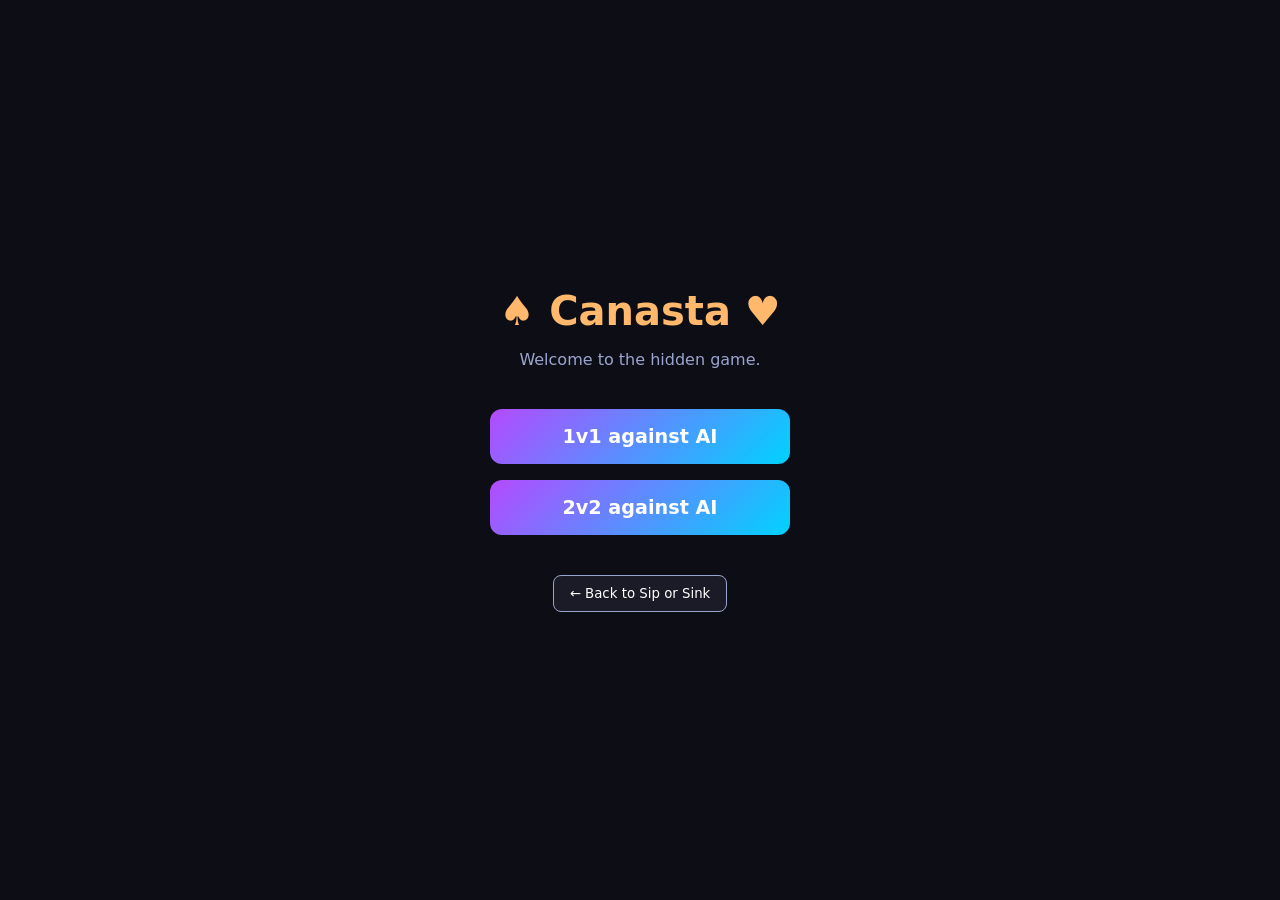
==== canasta.html @ 06e7436d "Add hidden Canasta game mode" ====
<!DOCTYPE html>
<html lang="en">
<head>
  <meta charset="UTF-8">
  <meta name="viewport" content="width=device-width, initial-scale=1.0, maximum-scale=1.0, user-scalable=no">
  <title>Canasta (Hidden Mode)</title>
  <style>
    :root {
      --bg: #0d0e15;
      --surface: #1a1b26;
      --card-bg: #24283b;
      --purple: #b44aff;
      --teal: #00d2ff;
      --red: #ff4a4a;
      --text: #ffffff;
      --text-dim: #9aa5ce;
      --gold: #ffb86c;
      --radius: 16px;
    }
    * { box-sizing: border-box; margin: 0; padding: 0; user-select: none; }
    body {
      background-color: var(--bg);
      color: var(--text);
      font-family: 'Inter', system-ui, sans-serif;
      overflow-x: hidden;
      display: flex;
      flex-direction: column;
      height: 100vh;
      width: 100vw;
    }
    button { cursor: pointer; outline: none; border: none; font-family: inherit; }
    
    /* Setup Screen */
    #setup-screen {
      display: flex;
      flex-direction: column;
      align-items: center;
      justify-content: center;
      height: 100%;
      padding: 2rem;
      text-align: center;
    }
    #setup-screen h1 { font-size: 2.5rem; margin-bottom: 1rem; color: var(--gold); }
    .mode-btn {
      background: linear-gradient(135deg, var(--purple), var(--teal));
      color: #fff;
      padding: 1rem 2rem;
      border-radius: 12px;
      font-size: 1.2rem;
      font-weight: 700;
      margin: 0.5rem;
      width: 100%;
      max-width: 300px;
    }
    
    /* Game Screen */
    #game-screen {
      display: none;
      flex-direction: column;
      height: 100%;
      width: 100%;
    }
    
    .top-area, .bottom-area {
      flex: 1;
      padding: 10px;
      display: flex;
      flex-direction: column;
      border-bottom: 1px solid rgba(255,255,255,0.05);
    }
    .bottom-area { border-bottom: none; border-top: 1px solid rgba(255,255,255,0.05); }
    
    .center-area {
      flex: 0 0 160px;
      display: flex;
      justify-content: center;
      align-items: center;
      gap: 20px;
      background: rgba(0,0,0,0.2);
    }

    .pile {
      width: 80px;
      height: 110px;
      background: rgba(255,255,255,0.05);
      border: 2px dashed rgba(255,255,255,0.2);
      border-radius: 8px;
      display: flex;
      justify-content: center;
      align-items: center;
      font-size: 1.5rem;
      position: relative;
    }
    .pile .card { position: absolute; }

    /* Cards */
    .card {
      width: 70px;
      height: 100px;
      background: #fff;
      border-radius: 6px;
      color: #000;
      display: flex;
      flex-direction: column;
      justify-content: space-between;
      padding: 5px;
      font-weight: bold;
      font-size: 1.2rem;
      box-shadow: 0 2px 5px rgba(0,0,0,0.4);
      cursor: pointer;
      border: 2px solid transparent;
      transition: transform 0.2s, border-color 0.2s;
    }
    .card.red { color: #d32f2f; }
    .card.black { color: #111; }
    .card.selected { border-color: var(--teal); transform: translateY(-10px); }

    .card-top { align-self: flex-start; line-height: 1; }
    .card-center { align-self: center; font-size: 1.8rem; }
    .card-bottom { align-self: flex-end; line-height: 1; transform: rotate(180deg); }

    .card-back {
      background: linear-gradient(135deg, var(--purple), var(--teal));
      color: transparent;
      border: 2px solid #fff;
    }

    /* Hands */
    .hand {
      display: flex;
      gap: -40px; /* Overlap */
      overflow-x: auto;
      padding: 10px;
      min-height: 120px;
    }
    .hand .card {
      flex-shrink: 0;
      margin-right: -40px;
    }

    /* Melds */
    .melds {
      display: flex;
      gap: 15px;
      overflow-x: auto;
      min-height: 80px;
      padding: 5px;
    }
    .meld-group {
      display: flex;
      gap: -50px;
    }
    .meld-group .card {
      margin-right: -50px;
      transform: scale(0.8);
      transform-origin: top left;
    }

    .player-info {
      display: flex;
      justify-content: space-between;
      margin-bottom: 5px;
      font-size: 0.9rem;
      color: var(--gold);
    }

    .controls {
      display: flex;
      gap: 10px;
      padding: 10px;
      justify-content: center;
      background: var(--surface);
    }
    .btn {
      padding: 0.6rem 1rem;
      background: var(--surface);
      color: var(--text);
      border: 1px solid var(--text-dim);
      border-radius: 8px;
    }
    .btn:disabled { opacity: 0.5; cursor: not-allowed; }
    .btn.primary { background: var(--teal); color: #000; border: none; font-weight: bold; }
    
    #status-bar {
      text-align: center;
      padding: 5px;
      background: var(--purple);
      color: #fff;
      font-weight: bold;
    }

  </style>
</head>
<body>

<div id="setup-screen">
  <h1>♠️ Canasta ♥️</h1>
  <p style="color:var(--text-dim); margin-bottom:2rem;">Welcome to the hidden game.</p>
  <button class="mode-btn" id="btn-1v1">1v1 against AI</button>
  <button class="mode-btn" id="btn-2v2">2v2 against AI</button>
  <button class="btn" style="margin-top:2rem;" onclick="window.location.href='index.html'">← Back to Sip or Sink</button>
</div>

<div id="game-screen">
  <div id="status-bar">Starting game...</div>
  
  <div class="top-area" id="area-ai">
    <div class="player-info">
      <span>Opponent(s)</span>
      <span id="ai-score">Score: 0</span>
    </div>
    <div class="melds" id="ai-melds"></div>
    <div class="hand" id="ai-hand" style="gap:5px;"></div>
  </div>

  <div class="center-area">
    <div class="pile" id="stock-pile">
      <div class="card card-back"></div>
      <span id="stock-count" style="position:absolute; bottom:-25px; font-size:0.8rem; color:#fff;">108</span>
    </div>
    <div class="pile" id="discard-pile">
      <span style="color:var(--text-dim); font-size:0.8rem;">Discard</span>
    </div>
  </div>

  <div class="bottom-area" id="area-player">
    <div class="player-info">
      <span>Your Team</span>
      <span id="player-score">Score: 0</span>
    </div>
    <div class="melds" id="player-melds"></div>
    <div class="hand" id="player-hand"></div>
  </div>

  <div class="controls">
    <button class="btn primary" id="btn-draw" disabled>Draw Stock</button>
    <button class="btn primary" id="btn-pickup" disabled>Pick Up Pile</button>
    <button class="btn" id="btn-meld" disabled>Meld Selected</button>
    <button class="btn" id="btn-discard" disabled>Discard</button>
  </div>
</div>

<script>
  const SUITS = ['hearts', 'diamonds', 'clubs', 'spades'];
  const RANKS = ['2','3','4','5','6','7','8','9','10','J','Q','K','A'];
  const VALUES = { 'Joker': 50, '2': 20, 'A': 20, 'K': 10, 'Q': 10, 'J': 10, '10': 10, '9': 10, '8': 10, '7': 5, '6': 5, '5': 5, '4': 5, '3': 5 };

  let deck = [];
  let discardPile = [];
  let players = [];
  let teams = [{ score: 0, melds: {}, red3s: 0, meldedThisRound: false }, { score: 0, melds: {}, red3s: 0, meldedThisRound: false }];
  let turnIdx = 0;
  let phase = 'draw'; 
  let selectedHandCards = new Set();
  let numP = 2;

  const $ = id => document.getElementById(id);

  function getSuitEmoji(suit) {
    return { 'hearts': '♥️', 'diamonds': '♦️', 'clubs': '♣️', 'spades': '♠️', 'none': '🃏' }[suit];
  }

  function generateDeck() {
    let newDeck = [];
    for (let d = 0; d < 2; d++) {
      SUITS.forEach(suit => {
        RANKS.forEach(rank => {
          let color = (suit === 'hearts' || suit === 'diamonds') ? 'red' : 'black';
          newDeck.push({ rank, suit, color, id: `${d}-${suit}-${rank}`, isWild: rank === '2', isRed3: rank === '3' && color === 'red', isBlack3: rank === '3' && color === 'black' });
        });
      });
      newDeck.push({ rank: 'Joker', suit: 'none', color: 'black', id: `${d}-joker1`, isWild: true, isRed3: false, isBlack3: false });
      newDeck.push({ rank: 'Joker', suit: 'none', color: 'red', id: `${d}-joker2`, isWild: true, isRed3: false, isBlack3: false });
    }
    return shuffle(newDeck);
  }

  function shuffle(arr) {
    for (let i = arr.length - 1; i > 0; i--) {
      const j = Math.floor(Math.random() * (i + 1));
      [arr[i], arr[j]] = [arr[j], arr[i]];
    }
    return arr;
  }

  $('btn-1v1').addEventListener('click', () => initGame(2));
  $('btn-2v2').addEventListener('click', () => initGame(4));

  function initGame(numPlayers) {
    numP = numPlayers;
    $('setup-screen').style.display = 'none';
    $('game-screen').style.display = 'flex';
    $('status-bar').textContent = `Dealing...`;
    
    deck = generateDeck();
    discardPile = [];
    teams = [{ score: 0, melds: {}, red3s: 0, meldedThisRound: false }, { score: 0, melds: {}, red3s: 0, meldedThisRound: false }];
    
    players = [];
    for (let i=0; i<numP; i++) {
      players.push({ id: i, isHuman: i===0, team: i%2, hand: [] });
    }

    const cardsToDeal = numP === 2 ? 15 : 11;
    for (let c=0; c<cardsToDeal; c++) {
      for (let i=0; i<numP; i++) {
        players[i].hand.push(deck.pop());
      }
    }

    // Process initial red 3s
    players.forEach(p => processRed3s(p));

    // Flip top card
    let top = deck.pop();
    while (top.isWild || top.isRed3) {
      discardPile.push(top);
      top = deck.pop();
    }
    discardPile.push(top);

    turnIdx = 0;
    phase = 'draw';
    updateUI();
  }

  function processRed3s(player) {
    let hasRed3 = true;
    while(hasRed3) {
      hasRed3 = false;
      for (let i = 0; i < player.hand.length; i++) {
        if (player.hand[i].isRed3) {
          teams[player.team].red3s++;
          player.hand.splice(i, 1);
          player.hand.push(deck.pop());
          hasRed3 = true;
          break;
        }
      }
    }
  }

  function renderCard(c) {
    if (!c) return '';
    return `<div class="card ${c.color}">
      <div class="card-top">${c.rank}</div>
      <div class="card-center">${getSuitEmoji(c.suit)}</div>
      <div class="card-bottom">${c.rank}</div>
    </div>`;
  }

  function updateUI() {
    const human = players[0];
    
    // Render Human Hand
    const handEl = $('player-hand');
    handEl.innerHTML = '';
    
    // Sort hand
    human.hand.sort((a,b) => {
      if (a.rank === b.rank) return a.suit.localeCompare(b.suit);
      return a.rank.localeCompare(b.rank);
    });

    human.hand.forEach((c, i) => {
      let div = document.createElement('div');
      div.innerHTML = renderCard(c);
      let cardEl = div.firstElementChild;
      if (selectedHandCards.has(c.id)) cardEl.classList.add('selected');
      cardEl.onclick = () => {
        if (phase === 'draw' && !selectedHandCards.has(c.id)) return; // Can't select during draw phase
        if (selectedHandCards.has(c.id)) selectedHandCards.delete(c.id);
        else selectedHandCards.add(c.id);
        updateUI();
      };
      handEl.appendChild(cardEl);
    });

    // Render AI Hands (just count)
    const aiHandEl = $('ai-hand');
    aiHandEl.innerHTML = '';
    let totalAiCards = players.filter(p => !p.isHuman).reduce((acc, p) => acc + p.hand.length, 0);
    for(let i=0; i<Math.min(totalAiCards, 15); i++) {
      aiHandEl.innerHTML += `<div class="card card-back"></div>`;
    }

    // Render Piles
    $('stock-count').textContent = deck.length;
    const discardEl = $('discard-pile');
    if (discardPile.length > 0) {
      discardEl.innerHTML = renderCard(discardPile[discardPile.length - 1]);
    } else {
      discardEl.innerHTML = `<span style="color:var(--text-dim); font-size:0.8rem;">Discard</span>`;
    }

    // Render Melds
    $('player-score').textContent = `Score: ${teams[0].score} | Red 3s: ${teams[0].red3s}`;
    $('ai-score').textContent = `Score: ${teams[1].score} | Red 3s: ${teams[1].red3s}`;

    renderTeamMelds(0, $('player-melds'));
    renderTeamMelds(1, $('ai-melds'));

    // Buttons
    $('btn-draw').disabled = (turnIdx !== 0 || phase !== 'draw');
    $('btn-pickup').disabled = (turnIdx !== 0 || phase !== 'draw' || discardPile.length === 0);
    $('btn-meld').disabled = (turnIdx !== 0 || phase !== 'meld' || selectedHandCards.size < 1);
    $('btn-discard').disabled = (turnIdx !== 0 || phase !== 'meld' || selectedHandCards.size !== 1);

    if (turnIdx === 0) {
      $('status-bar').textContent = phase === 'draw' ? 'Your Turn: Draw a card or Pick up the pile.' : 'Your Turn: Meld cards or Discard 1 card to end your turn.';
    } else {
      $('status-bar').textContent = `Opponent's Turn...`;
      if (!$('status-bar').dataset.aiRunning) {
        $('status-bar').dataset.aiRunning = "true";
        setTimeout(playAITurn, 1500);
      }
    }
  }

  function renderTeamMelds(teamIdx, container) {
    container.innerHTML = '';
    const melds = teams[teamIdx].melds;
    for (const [rank, cards] of Object.entries(melds)) {
      let mDiv = document.createElement('div');
      mDiv.className = 'meld-group';
      cards.forEach(c => {
        mDiv.innerHTML += renderCard(c);
      });
      container.appendChild(mDiv);
    }
  }

  $('btn-draw').addEventListener('click', () => {
    if (turnIdx !== 0 || phase !== 'draw') return;
    const p = players[0];
    p.hand.push(deck.pop());
    processRed3s(p);
    phase = 'meld';
    updateUI();
  });

  $('btn-pickup').addEventListener('click', () => {
    if (turnIdx !== 0 || phase !== 'draw' || discardPile.length === 0) return;
    const top = discardPile[discardPile.length - 1];
    if (top.isBlack3 || top.isWild) return alert("Cannot pick up a frozen pile or black 3!");
    
    // Simplification for MVP: Free pickup if you hold 2 naturals of the same rank.
    const p = players[0];
    const naturals = p.hand.filter(c => c.rank === top.rank && !c.isWild);
    if (naturals.length >= 2) {
      // Pick up pile
      p.hand.push(...discardPile);
      discardPile = [];
      phase = 'meld';
      updateUI();
    } else {
      alert("You need at least 2 natural cards of rank " + top.rank + " to pick up this pile.");
    }
  });

  $('btn-meld').addEventListener('click', () => {
    if (turnIdx !== 0 || phase !== 'meld') return;
    const p = players[0];
    const cardsToMeld = p.hand.filter(c => selectedHandCards.has(c.id));
    
    // Group by rank (ignoring wilds)
    const naturals = cardsToMeld.filter(c => !c.isWild);
    const wilds = cardsToMeld.filter(c => c.isWild);

    if (naturals.length === 0) {
      alert("Meld must contain natural cards.");
      return;
    }

    const rank = naturals[0].rank;
    const allSameRank = naturals.every(c => c.rank === rank);
    if (!allSameRank) {
      alert("All natural cards in a meld must be the same rank.");
      return;
    }

    if (cardsToMeld.length < 3 && !teams[p.team].melds[rank]) {
      alert("A new meld must have at least 3 cards.");
      return;
    }

    // Add to melds
    if (!teams[p.team].melds[rank]) teams[p.team].melds[rank] = [];
    teams[p.team].melds[rank].push(...cardsToMeld);
    
    // Remove from hand
    p.hand = p.hand.filter(c => !selectedHandCards.has(c.id));
    selectedHandCards.clear();
    updateUI();
  });

  $('btn-discard').addEventListener('click', () => {
    if (turnIdx !== 0 || phase !== 'meld' || selectedHandCards.size !== 1) return;
    const p = players[0];
    const cardId = Array.from(selectedHandCards)[0];
    const cardIdx = p.hand.findIndex(c => c.id === cardId);
    discardPile.push(p.hand[cardIdx]);
    p.hand.splice(cardIdx, 1);
    selectedHandCards.clear();
    
    endTurn();
  });

  function endTurn() {
    if (players[turnIdx].hand.length === 0) {
      alert("Player went out! Round over.");
      window.location.reload();
      return;
    }
    turnIdx = (turnIdx + 1) % numP;
    phase = 'draw';
    delete $('status-bar').dataset.aiRunning;
    updateUI();
  }

  function playAITurn() {
    const ai = players[turnIdx];
    // Draw
    ai.hand.push(deck.pop());
    processRed3s(ai);
    
    // Try to meld pairs + 1 (simplified)
    const rankCounts = {};
    ai.hand.forEach(c => {
      if(!c.isWild) {
        rankCounts[c.rank] = rankCounts[c.rank] ? rankCounts[c.rank]+1 : 1;
      }
    });

    for (const [rank, count] of Object.entries(rankCounts)) {
      if (count >= 3) {
        const toMeld = ai.hand.filter(c => c.rank === rank);
        if (!teams[ai.team].melds[rank]) teams[ai.team].melds[rank] = [];
        teams[ai.team].melds[rank].push(...toMeld);
        ai.hand = ai.hand.filter(c => c.rank !== rank);
      }
    }

    // Discard random non-wild
    setTimeout(() => {
      let discardIdx = ai.hand.findIndex(c => !c.isWild && c.rank !== '3');
      if (discardIdx === -1) discardIdx = 0; // fallback
      discardPile.push(ai.hand[discardIdx]);
      ai.hand.splice(discardIdx, 1);
      endTurn();
    }, 1000);
  }
</script>

</body>
</html>
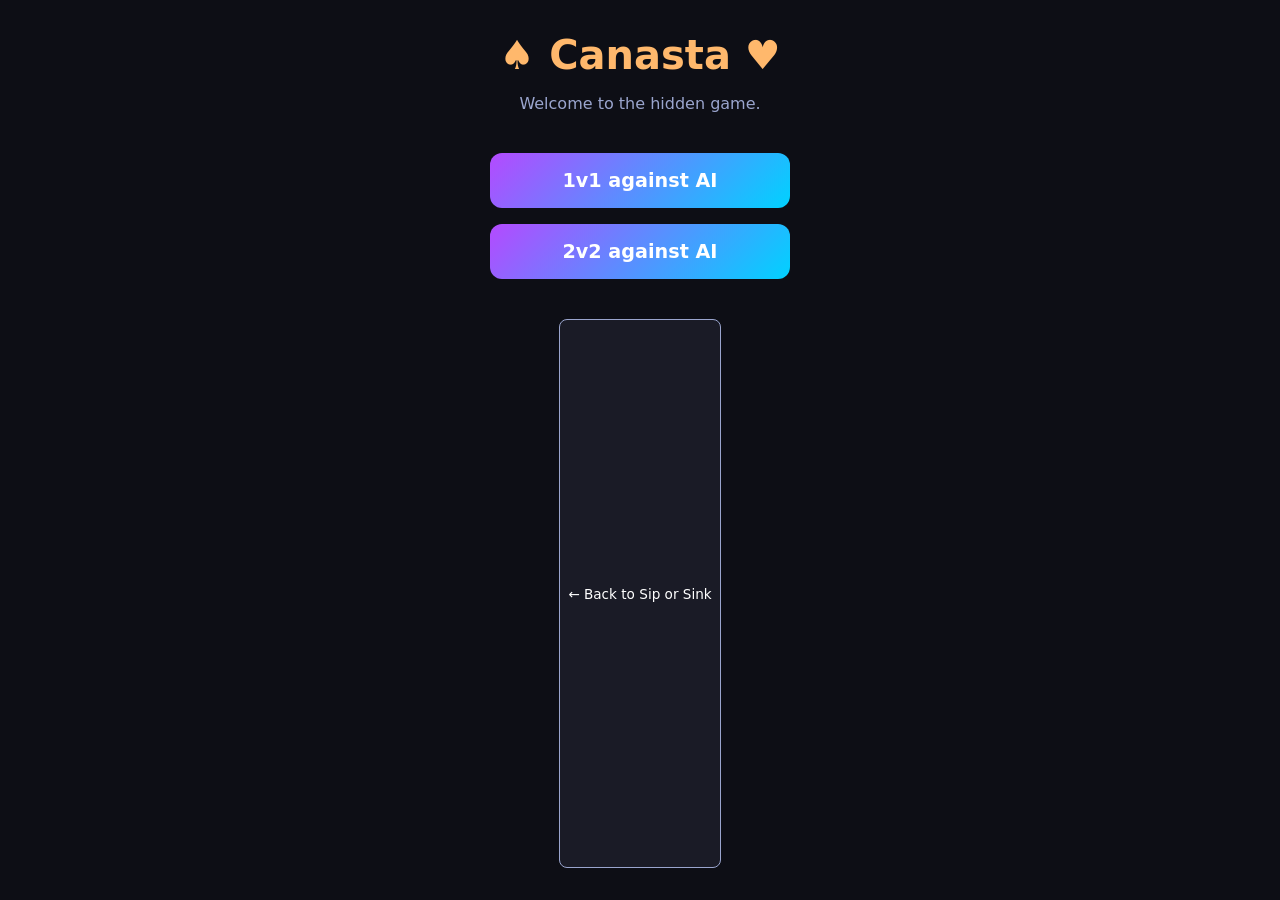
==== commit f0f99bfd: "Optimize Canasta for mobile layout" ====
--- a/canasta.html
+++ b/canasta.html
@@ -25,7 +25,7 @@
       overflow-x: hidden;
       display: flex;
       flex-direction: column;
-      height: 100vh;
+      height: 100dvh;
       width: 100vw;
     }
     button { cursor: pointer; outline: none; border: none; font-family: inherit; }
@@ -63,49 +63,51 @@
     
     .top-area, .bottom-area {
       flex: 1;
-      padding: 10px;
+      padding: 8px;
       display: flex;
       flex-direction: column;
       border-bottom: 1px solid rgba(255,255,255,0.05);
+      min-height: 0; /* important for flex child scrolling */
     }
     .bottom-area { border-bottom: none; border-top: 1px solid rgba(255,255,255,0.05); }
     
     .center-area {
-      flex: 0 0 160px;
+      flex: 0 0 auto;
+      padding: 15px 0;
       display: flex;
       justify-content: center;
       align-items: center;
-      gap: 20px;
+      gap: 15px;
       background: rgba(0,0,0,0.2);
     }
 
     .pile {
-      width: 80px;
-      height: 110px;
+      width: 60px;
+      height: 85px;
       background: rgba(255,255,255,0.05);
       border: 2px dashed rgba(255,255,255,0.2);
-      border-radius: 8px;
+      border-radius: 6px;
       display: flex;
       justify-content: center;
       align-items: center;
-      font-size: 1.5rem;
+      font-size: 1.2rem;
       position: relative;
     }
     .pile .card { position: absolute; }
 
     /* Cards */
     .card {
-      width: 70px;
-      height: 100px;
+      width: 60px;
+      height: 85px;
       background: #fff;
       border-radius: 6px;
       color: #000;
       display: flex;
       flex-direction: column;
       justify-content: space-between;
-      padding: 5px;
+      padding: 4px;
       font-weight: bold;
-      font-size: 1.2rem;
+      font-size: 1rem;
       box-shadow: 0 2px 5px rgba(0,0,0,0.4);
       cursor: pointer;
       border: 2px solid transparent;
@@ -113,10 +115,10 @@
     }
     .card.red { color: #d32f2f; }
     .card.black { color: #111; }
-    .card.selected { border-color: var(--teal); transform: translateY(-10px); }
+    .card.selected { border-color: var(--teal); transform: translateY(-8px); }
 
     .card-top { align-self: flex-start; line-height: 1; }
-    .card-center { align-self: center; font-size: 1.8rem; }
+    .card-center { align-self: center; font-size: 1.4rem; }
     .card-bottom { align-self: flex-end; line-height: 1; transform: rotate(180deg); }
 
     .card-back {
@@ -128,31 +130,38 @@
     /* Hands */
     .hand {
       display: flex;
-      gap: -40px; /* Overlap */
+      gap: -35px; /* Overlap */
       overflow-x: auto;
-      padding: 10px;
-      min-height: 120px;
-    }
+      padding: 10px 5px;
+      min-height: 105px;
+      align-items: center;
+      -webkit-overflow-scrolling: touch;
+      scrollbar-width: none;
+    }
+    .hand::-webkit-scrollbar { display: none; } /* hide scrollbar for mobile */
     .hand .card {
       flex-shrink: 0;
-      margin-right: -40px;
+      margin-right: -35px;
     }
 
     /* Melds */
     .melds {
       display: flex;
-      gap: 15px;
+      gap: 10px;
       overflow-x: auto;
-      min-height: 80px;
+      min-height: 70px;
       padding: 5px;
-    }
+      -webkit-overflow-scrolling: touch;
+      scrollbar-width: none;
+    }
+    .melds::-webkit-scrollbar { display: none; }
     .meld-group {
       display: flex;
-      gap: -50px;
+      gap: -40px;
     }
     .meld-group .card {
-      margin-right: -50px;
-      transform: scale(0.8);
+      margin-right: -40px;
+      transform: scale(0.75);
       transform-origin: top left;
     }
 
@@ -160,33 +169,39 @@
       display: flex;
       justify-content: space-between;
       margin-bottom: 5px;
-      font-size: 0.9rem;
+      font-size: 0.8rem;
       color: var(--gold);
+      font-weight: 600;
     }
 
     .controls {
       display: flex;
-      gap: 10px;
+      flex-wrap: wrap;
+      gap: 8px;
       padding: 10px;
       justify-content: center;
       background: var(--surface);
     }
     .btn {
-      padding: 0.6rem 1rem;
+      padding: 0.7rem 0.5rem;
       background: var(--surface);
       color: var(--text);
       border: 1px solid var(--text-dim);
       border-radius: 8px;
-    }
-    .btn:disabled { opacity: 0.5; cursor: not-allowed; }
+      font-size: 0.85rem;
+      flex: 1 1 45%; /* grow to fill row, max 2 per row */
+      max-width: 200px;
+    }
+    .btn:disabled { opacity: 0.4; cursor: not-allowed; }
     .btn.primary { background: var(--teal); color: #000; border: none; font-weight: bold; }
     
     #status-bar {
       text-align: center;
-      padding: 5px;
+      padding: 8px 5px;
       background: var(--purple);
       color: #fff;
       font-weight: bold;
+      font-size: 0.9rem;
     }
 
   </style>
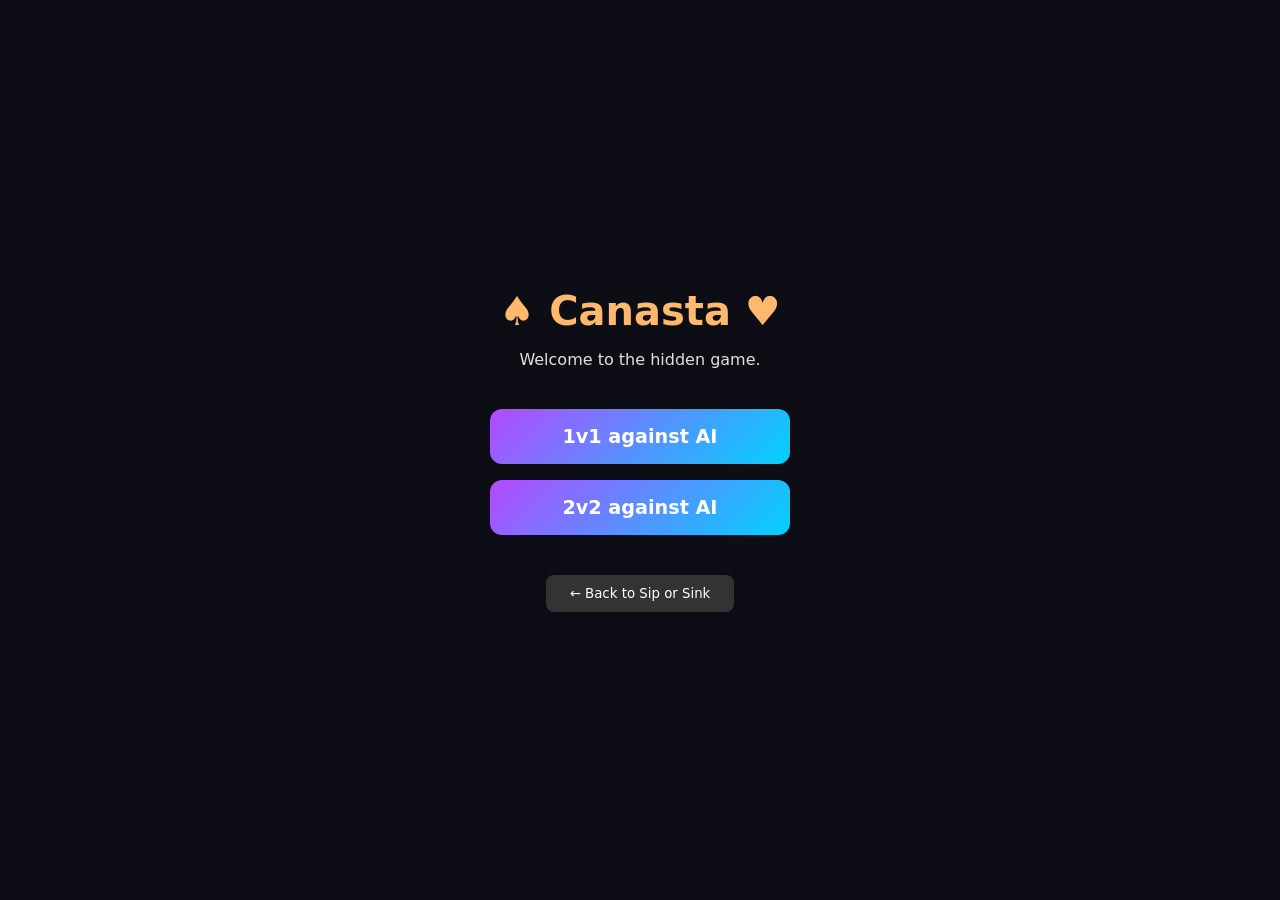
==== commit ff092abe: "Redesign Canasta UI to classic 4-player green felt table" ====
--- a/canasta.html
+++ b/canasta.html
@@ -6,14 +6,11 @@
   <title>Canasta (Hidden Mode)</title>
   <style>
     :root {
-      --bg: #0d0e15;
-      --surface: #1a1b26;
-      --card-bg: #24283b;
-      --purple: #b44aff;
-      --teal: #00d2ff;
-      --red: #ff4a4a;
+      --bg: #006000; /* Green felt */
+      --surface: #004d00; /* Darker green */
+      --card-bg: #fff;
       --text: #ffffff;
-      --text-dim: #9aa5ce;
+      --text-dim: #e0e0e0;
       --gold: #ffb86c;
       --radius: 16px;
     }
@@ -22,7 +19,7 @@
       background-color: var(--bg);
       color: var(--text);
       font-family: 'Inter', system-ui, sans-serif;
-      overflow-x: hidden;
+      overflow: hidden;
       display: flex;
       flex-direction: column;
       height: 100dvh;
@@ -39,10 +36,13 @@
       height: 100%;
       padding: 2rem;
       text-align: center;
+      background: #0d0e15; /* keep setup screen dark */
+      position: absolute;
+      top: 0; left: 0; width: 100%; z-index: 1000;
     }
     #setup-screen h1 { font-size: 2.5rem; margin-bottom: 1rem; color: var(--gold); }
     .mode-btn {
-      background: linear-gradient(135deg, var(--purple), var(--teal));
+      background: linear-gradient(135deg, #b44aff, #00d2ff);
       color: #fff;
       padding: 1rem 2rem;
       border-radius: 12px;
@@ -52,156 +52,240 @@
       width: 100%;
       max-width: 300px;
     }
-    
+    .btn-back { padding: 0.7rem 1.5rem; border-radius: 8px; background: #333; color: #fff;}
+
     /* Game Screen */
     #game-screen {
-      display: none;
+      display: none; /* overridden by JS later to grid or flex */
+      width: 100%;
+      height: 100%;
+      position: relative;
+    }
+    
+    #table-board {
+      display: grid;
+      grid-template-columns: 80px 1fr 80px;
+      grid-template-rows: 90px 1fr 140px;
+      width: 100%;
+      height: 100%;
+      padding: 5px;
+    }
+    
+    .player-zone {
+      display: flex;
       flex-direction: column;
-      height: 100%;
+      align-items: center;
+      justify-content: center;
+      position: relative;
+    }
+    .player-name {
+      font-weight: bold;
+      margin-bottom: 2px;
+      font-size: 0.8rem;
+      text-shadow: 1px 1px 2px rgba(0,0,0,0.8);
+      background: rgba(0,0,0,0.3);
+      padding: 2px 8px;
+      border-radius: 4px;
+      z-index: 2;
+    }
+    
+    #player-top { grid-column: 2; grid-row: 1; justify-content: flex-start; }
+    #player-bottom { grid-column: 1 / 4; grid-row: 3; justify-content: flex-end; }
+    #player-left { grid-column: 1; grid-row: 2; }
+    #player-right { grid-column: 3; grid-row: 2; }
+    
+    #center-board {
+      grid-column: 2;
+      grid-row: 2;
+      display: flex;
+      flex-direction: column;
+      align-items: center;
+      justify-content: center;
+      gap: 10px;
+    }
+    
+    .meld-zones {
+      display: flex;
       width: 100%;
-    }
-    
-    .top-area, .bottom-area {
+      gap: 5px;
+      justify-content: center;
+    }
+    .team-meld-zone {
       flex: 1;
-      padding: 8px;
+      max-width: 48%;
+      background: rgba(0,40,0,0.5);
+      border-radius: 8px;
+      padding: 2px;
+      min-height: 80px;
       display: flex;
       flex-direction: column;
-      border-bottom: 1px solid rgba(255,255,255,0.05);
-      min-height: 0; /* important for flex child scrolling */
-    }
-    .bottom-area { border-bottom: none; border-top: 1px solid rgba(255,255,255,0.05); }
-    
-    .center-area {
-      flex: 0 0 auto;
-      padding: 15px 0;
-      display: flex;
+    }
+    .team-name {
+      font-weight: bold;
+      font-size: 0.7rem;
+      text-align: center;
+      margin-bottom: 2px;
+      border-bottom: 1px solid rgba(255,255,255,0.2);
+      padding-bottom: 2px;
+    }
+    
+    .piles {
+      display: flex;
+      gap: 15px;
+      align-items: center;
       justify-content: center;
-      align-items: center;
-      gap: 15px;
-      background: rgba(0,0,0,0.2);
-    }
-
+    }
+    
     .pile {
-      width: 60px;
-      height: 85px;
-      background: rgba(255,255,255,0.05);
-      border: 2px dashed rgba(255,255,255,0.2);
-      border-radius: 6px;
-      display: flex;
-      justify-content: center;
-      align-items: center;
-      font-size: 1.2rem;
+      width: 45px;
+      height: 65px;
+      border-radius: 4px;
       position: relative;
     }
-    .pile .card { position: absolute; }
+    #stock-pile {
+      box-shadow: 2px 2px 0 #fff, 4px 4px 0 #fff, 6px 6px 0 #fff, 8px 8px 5px rgba(0,0,0,0.5);
+      background: linear-gradient(135deg, #b44aff, #00d2ff);
+      border: 1px solid #fff;
+    }
+    #discard-pile {
+      background: rgba(255,255,255,0.1);
+      border: 1px dashed rgba(255,255,255,0.3);
+    }
+    #discard-pile .card { position: absolute; }
 
     /* Cards */
     .card {
-      width: 60px;
-      height: 85px;
+      width: 45px;
+      height: 65px;
       background: #fff;
-      border-radius: 6px;
+      border-radius: 4px;
       color: #000;
       display: flex;
       flex-direction: column;
       justify-content: space-between;
-      padding: 4px;
+      padding: 2px;
       font-weight: bold;
-      font-size: 1rem;
+      font-size: 0.75rem;
       box-shadow: 0 2px 5px rgba(0,0,0,0.4);
       cursor: pointer;
       border: 2px solid transparent;
       transition: transform 0.2s, border-color 0.2s;
+      position: relative;
+      z-index: 1;
     }
     .card.red { color: #d32f2f; }
     .card.black { color: #111; }
-    .card.selected { border-color: var(--teal); transform: translateY(-8px); }
+    .card.selected { border-color: #00d2ff; transform: translateY(-8px); z-index: 10; }
 
     .card-top { align-self: flex-start; line-height: 1; }
-    .card-center { align-self: center; font-size: 1.4rem; }
+    .card-center { align-self: center; font-size: 1rem; }
     .card-bottom { align-self: flex-end; line-height: 1; transform: rotate(180deg); }
 
     .card-back {
-      background: linear-gradient(135deg, var(--purple), var(--teal));
+      background: linear-gradient(135deg, #b44aff, #00d2ff);
       color: transparent;
-      border: 2px solid #fff;
+      border: 1px solid #fff;
+      width: 100%; height: 100%;
     }
 
     /* Hands */
     .hand {
       display: flex;
-      gap: -35px; /* Overlap */
-      overflow-x: auto;
-      padding: 10px 5px;
-      min-height: 105px;
-      align-items: center;
-      -webkit-overflow-scrolling: touch;
-      scrollbar-width: none;
-    }
-    .hand::-webkit-scrollbar { display: none; } /* hide scrollbar for mobile */
-    .hand .card {
-      flex-shrink: 0;
-      margin-right: -35px;
-    }
+    }
+    .hand-h {
+      flex-direction: row;
+      gap: -30px;
+      margin-top: 5px;
+    }
+    .hand-h .card { margin-right: -30px; }
+    
+    .hand-v {
+      flex-direction: column;
+      gap: -50px;
+    }
+    .hand-v .card { margin-bottom: -50px; transform: rotate(90deg); }
+
+    /* Bottom Player Hand */
+    #hand-bottom {
+      flex-direction: row;
+      flex-wrap: wrap;
+      justify-content: center;
+      gap: 5px;
+      max-width: 65%;
+      margin: 0 auto;
+    }
+    #hand-bottom .card { margin-right: 0; width: 50px; height: 70px;}
 
     /* Melds */
     .melds {
       display: flex;
-      gap: 10px;
-      overflow-x: auto;
-      min-height: 70px;
-      padding: 5px;
-      -webkit-overflow-scrolling: touch;
-      scrollbar-width: none;
-    }
-    .melds::-webkit-scrollbar { display: none; }
+      flex-wrap: wrap;
+      gap: 2px;
+    }
     .meld-group {
       display: flex;
-      gap: -40px;
+      gap: -25px;
     }
     .meld-group .card {
-      margin-right: -40px;
-      transform: scale(0.75);
+      margin-right: -25px;
+      transform: scale(0.5);
       transform-origin: top left;
-    }
-
-    .player-info {
-      display: flex;
-      justify-content: space-between;
-      margin-bottom: 5px;
-      font-size: 0.8rem;
-      color: var(--gold);
-      font-weight: 600;
-    }
-
+      margin-bottom: -30px; /* overlap vertically too */
+    }
+
+    /* Score Table */
+    #score-table {
+      position: absolute;
+      bottom: 5px;
+      left: 5px;
+      background: #fff;
+      color: #000;
+      border: 1px solid #000;
+      font-size: 0.65rem;
+      border-collapse: collapse;
+      z-index: 100;
+    }
+    #score-table th, #score-table td {
+      border: 1px solid #000;
+      padding: 1px 3px;
+      text-align: center;
+      font-weight: bold;
+    }
+
+    /* Controls */
     .controls {
-      display: flex;
-      flex-wrap: wrap;
-      gap: 8px;
-      padding: 10px;
-      justify-content: center;
-      background: var(--surface);
+      position: absolute;
+      bottom: 5px;
+      right: 5px;
+      display: flex;
+      flex-direction: column;
+      gap: 3px;
+      z-index: 100;
     }
     .btn {
-      padding: 0.7rem 0.5rem;
-      background: var(--surface);
-      color: var(--text);
-      border: 1px solid var(--text-dim);
-      border-radius: 8px;
-      font-size: 0.85rem;
-      flex: 1 1 45%; /* grow to fill row, max 2 per row */
-      max-width: 200px;
-    }
-    .btn:disabled { opacity: 0.4; cursor: not-allowed; }
-    .btn.primary { background: var(--teal); color: #000; border: none; font-weight: bold; }
+      padding: 0.4rem 0.5rem;
+      background: #e0e0e0;
+      color: #000;
+      border: 1px solid #999;
+      border-radius: 4px;
+      font-size: 0.7rem;
+      font-weight: bold;
+      box-shadow: 1px 1px 3px rgba(0,0,0,0.5);
+    }
+    .btn:active { transform: translateY(1px); box-shadow: 0 0 1px rgba(0,0,0,0.5); }
+    .btn:disabled { opacity: 0.5; cursor: not-allowed; }
     
     #status-bar {
       text-align: center;
-      padding: 8px 5px;
-      background: var(--purple);
-      color: #fff;
+      padding: 5px 10px;
+      background: #ffff99;
+      color: #000;
+      border: 1px solid #cccc00;
+      border-radius: 4px;
       font-weight: bold;
-      font-size: 0.9rem;
+      font-size: 0.75rem;
+      box-shadow: 2px 2px 5px rgba(0,0,0,0.3);
+      max-width: 90%;
     }
 
   </style>
@@ -213,45 +297,85 @@
   <p style="color:var(--text-dim); margin-bottom:2rem;">Welcome to the hidden game.</p>
   <button class="mode-btn" id="btn-1v1">1v1 against AI</button>
   <button class="mode-btn" id="btn-2v2">2v2 against AI</button>
-  <button class="btn" style="margin-top:2rem;" onclick="window.location.href='index.html'">← Back to Sip or Sink</button>
+  <button class="btn-back" style="margin-top:2rem;" onclick="window.location.href='index.html'">← Back to Sip or Sink</button>
 </div>
 
 <div id="game-screen">
-  <div id="status-bar">Starting game...</div>
-  
-  <div class="top-area" id="area-ai">
-    <div class="player-info">
-      <span>Opponent(s)</span>
-      <span id="ai-score">Score: 0</span>
+  <div id="table-board">
+    
+    <!-- Top Player (Partner or AI) -->
+    <div id="player-top" class="player-zone">
+      <div class="player-name" id="name-top">Top Player</div>
+      <div class="hand hand-h" id="hand-top"></div>
     </div>
-    <div class="melds" id="ai-melds"></div>
-    <div class="hand" id="ai-hand" style="gap:5px;"></div>
-  </div>
-
-  <div class="center-area">
-    <div class="pile" id="stock-pile">
-      <div class="card card-back"></div>
-      <span id="stock-count" style="position:absolute; bottom:-25px; font-size:0.8rem; color:#fff;">108</span>
+    
+    <!-- Left Player (Opponent) -->
+    <div id="player-left" class="player-zone">
+      <div class="player-name" id="name-left">Left Player</div>
+      <div class="hand hand-v" id="hand-left"></div>
     </div>
-    <div class="pile" id="discard-pile">
-      <span style="color:var(--text-dim); font-size:0.8rem;">Discard</span>
+    
+    <!-- Right Player (Opponent) -->
+    <div id="player-right" class="player-zone">
+      <div class="player-name" id="name-right">Right Player</div>
+      <div class="hand hand-v" id="hand-right"></div>
     </div>
-  </div>
-
-  <div class="bottom-area" id="area-player">
-    <div class="player-info">
-      <span>Your Team</span>
-      <span id="player-score">Score: 0</span>
+    
+    <!-- Center Board -->
+    <div id="center-board">
+      <div class="meld-zones">
+        <div class="team-meld-zone" id="team0-melds">
+          <div class="team-name" id="name-team0">You & Partner</div>
+          <div class="melds" id="melds-0"></div>
+        </div>
+        <div class="team-meld-zone" id="team1-melds">
+          <div class="team-name" id="name-team1">Opponents</div>
+          <div class="melds" id="melds-1"></div>
+        </div>
+      </div>
+      
+      <div class="piles">
+        <div class="pile" id="stock-pile">
+           <div class="card card-back"></div>
+           <span id="stock-count" style="position:absolute; bottom:-18px; font-size:0.7rem; color:#fff; left:50%; transform:translateX(-50%);">108</span>
+        </div>
+        <div class="pile" id="discard-pile"></div>
+      </div>
+      
+      <div id="status-bar">Starting game...</div>
     </div>
-    <div class="melds" id="player-melds"></div>
-    <div class="hand" id="player-hand"></div>
-  </div>
-
-  <div class="controls">
-    <button class="btn primary" id="btn-draw" disabled>Draw Stock</button>
-    <button class="btn primary" id="btn-pickup" disabled>Pick Up Pile</button>
-    <button class="btn" id="btn-meld" disabled>Meld Selected</button>
-    <button class="btn" id="btn-discard" disabled>Discard</button>
+    
+    <!-- Bottom Player (You) -->
+    <div id="player-bottom" class="player-zone">
+       <div class="player-name" id="name-bottom">You</div>
+       <div class="hand" id="hand-bottom"></div>
+    </div>
+    
+    <!-- UI Overlays -->
+    <table id="score-table">
+      <tr>
+        <th></th>
+        <th id="th-team0">You</th>
+        <th id="th-team1">Opponents</th>
+      </tr>
+      <tr>
+        <td>Score</td>
+        <td id="score-0">0</td>
+        <td id="score-1">0</td>
+      </tr>
+      <tr>
+        <td>Threshold</td>
+        <td id="thresh-0">50</td>
+        <td id="thresh-1">50</td>
+      </tr>
+    </table>
+    
+    <div class="controls" id="bottom-controls">
+      <button class="btn" id="btn-draw" disabled>Draw</button>
+      <button class="btn" id="btn-pickup" disabled>Pick Up</button>
+      <button class="btn" id="btn-meld" disabled>Meld/Lay off</button>
+      <button class="btn" id="btn-discard" disabled>Discard</button>
+    </div>
   </div>
 </div>
 
@@ -365,10 +489,31 @@
   }
 
   function updateUI() {
+    // Hide players depending on numP
+    if (numP === 2) {
+      $('player-left').style.display = 'none';
+      $('player-right').style.display = 'none';
+      $('name-top').textContent = 'Opponent';
+      $('name-team0').textContent = 'You';
+      $('name-team1').textContent = 'Opponent';
+      $('th-team0').textContent = 'You';
+      $('th-team1').textContent = 'Opponent';
+    } else {
+      $('player-left').style.display = 'flex';
+      $('player-right').style.display = 'flex';
+      $('name-top').textContent = 'Partner (Bill)';
+      $('name-left').textContent = 'Opponent (Mike)';
+      $('name-right').textContent = 'Opponent (Lisa)';
+      $('name-team0').textContent = 'You & Bill';
+      $('name-team1').textContent = 'Mike & Lisa';
+      $('th-team0').textContent = 'You & Bill';
+      $('th-team1').textContent = 'Mike & Lisa';
+    }
+
     const human = players[0];
     
     // Render Human Hand
-    const handEl = $('player-hand');
+    const handEl = $('hand-bottom');
     handEl.innerHTML = '';
     
     // Sort hand
@@ -391,29 +536,48 @@
       handEl.appendChild(cardEl);
     });
 
-    // Render AI Hands (just count)
-    const aiHandEl = $('ai-hand');
-    aiHandEl.innerHTML = '';
-    let totalAiCards = players.filter(p => !p.isHuman).reduce((acc, p) => acc + p.hand.length, 0);
-    for(let i=0; i<Math.min(totalAiCards, 15); i++) {
-      aiHandEl.innerHTML += `<div class="card card-back"></div>`;
+    // Render AI Hands
+    const renderAiHand = (player, containerId) => {
+      const container = $(containerId);
+      container.innerHTML = '';
+      if (!player) return;
+      for(let i=0; i < player.hand.length; i++) {
+        container.innerHTML += `<div class="card card-back"></div>`;
+      }
+    };
+
+    if (numP === 2) {
+      renderAiHand(players[1], 'hand-top');
+    } else {
+      renderAiHand(players[1], 'hand-left');
+      renderAiHand(players[2], 'hand-top');
+      renderAiHand(players[3], 'hand-right');
     }
 
     // Render Piles
     $('stock-count').textContent = deck.length;
     const discardEl = $('discard-pile');
+    discardEl.innerHTML = ''; // clear
     if (discardPile.length > 0) {
-      discardEl.innerHTML = renderCard(discardPile[discardPile.length - 1]);
-    } else {
-      discardEl.innerHTML = `<span style="color:var(--text-dim); font-size:0.8rem;">Discard</span>`;
-    }
-
-    // Render Melds
-    $('player-score').textContent = `Score: ${teams[0].score} | Red 3s: ${teams[0].red3s}`;
-    $('ai-score').textContent = `Score: ${teams[1].score} | Red 3s: ${teams[1].red3s}`;
-
-    renderTeamMelds(0, $('player-melds'));
-    renderTeamMelds(1, $('ai-melds'));
+      // Fan out up to 3 cards for visual effect
+      const start = Math.max(0, discardPile.length - 3);
+      for(let i=start; i<discardPile.length; i++) {
+         let div = document.createElement('div');
+         div.innerHTML = renderCard(discardPile[i]);
+         let cardEl = div.firstElementChild;
+         cardEl.style.position = 'absolute';
+         cardEl.style.top = `${(i - start) * 4}px`;
+         cardEl.style.left = `${(i - start) * 4}px`;
+         discardEl.appendChild(cardEl);
+      }
+    }
+
+    // Render Melds & Scores
+    $('score-0').textContent = teams[0].score;
+    $('score-1').textContent = teams[1].score;
+
+    renderTeamMelds(0, $('melds-0'));
+    renderTeamMelds(1, $('melds-1'));
 
     // Buttons
     $('btn-draw').disabled = (turnIdx !== 0 || phase !== 'draw');
@@ -422,9 +586,9 @@
     $('btn-discard').disabled = (turnIdx !== 0 || phase !== 'meld' || selectedHandCards.size !== 1);
 
     if (turnIdx === 0) {
-      $('status-bar').textContent = phase === 'draw' ? 'Your Turn: Draw a card or Pick up the pile.' : 'Your Turn: Meld cards or Discard 1 card to end your turn.';
+      $('status-bar').textContent = phase === 'draw' ? "Your turn. Draw a card or pick up the pile." : "Your turn. Meld cards or Discard 1 card to end your turn.";
     } else {
-      $('status-bar').textContent = `Opponent's Turn...`;
+      $('status-bar').textContent = `Waiting for others to play...`;
       if (!$('status-bar').dataset.aiRunning) {
         $('status-bar').dataset.aiRunning = "true";
         setTimeout(playAITurn, 1500);
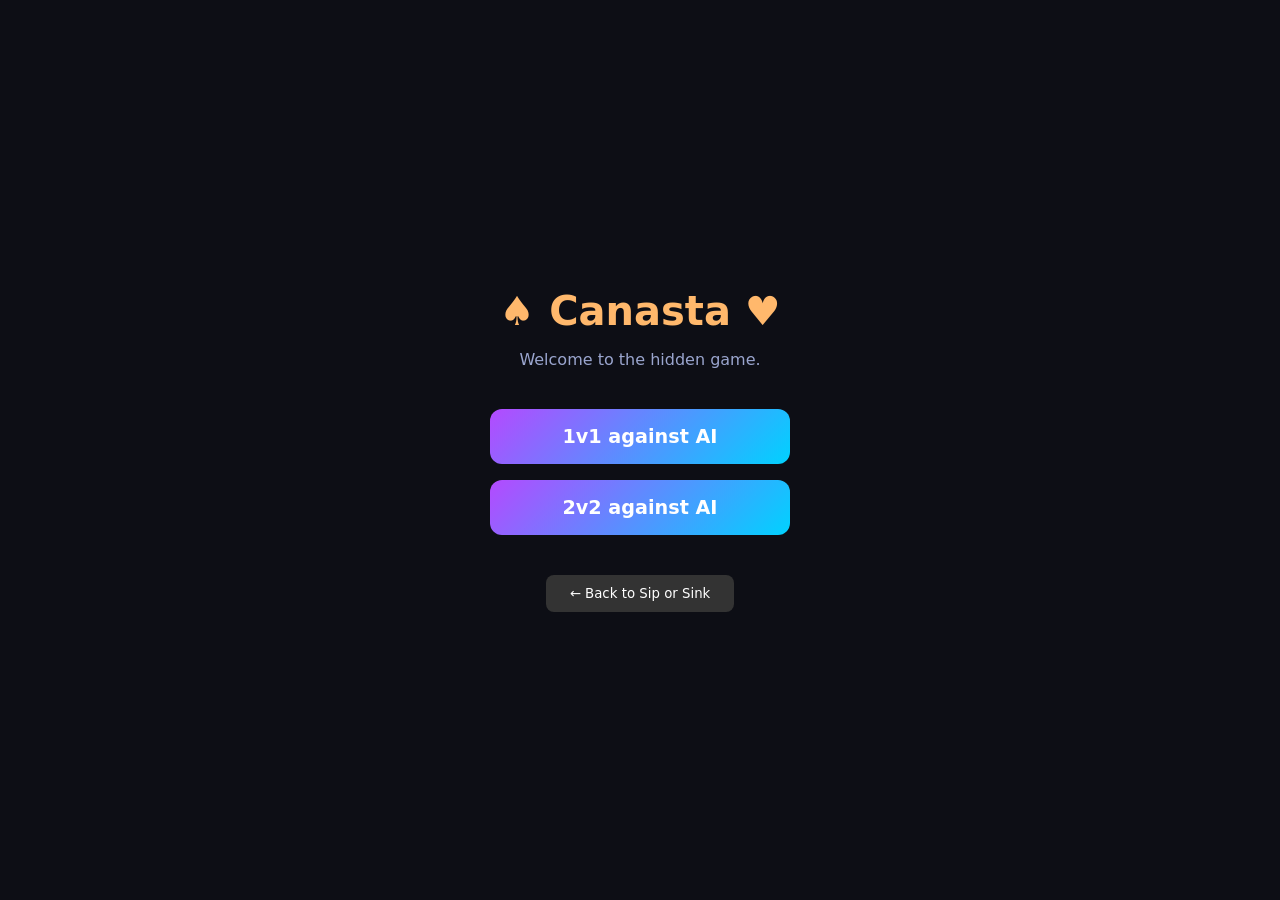
==== commit 82c3dd54: "Canasta UI tweaks: Revert colors, fix scoretable overlap, add manual sort" ====
--- a/canasta.html
+++ b/canasta.html
@@ -6,11 +6,14 @@
   <title>Canasta (Hidden Mode)</title>
   <style>
     :root {
-      --bg: #006000; /* Green felt */
-      --surface: #004d00; /* Darker green */
-      --card-bg: #fff;
+      --bg: #0d0e15;
+      --surface: #1a1b26;
+      --card-bg: #24283b;
+      --purple: #b44aff;
+      --teal: #00d2ff;
+      --red: #ff4a4a;
       --text: #ffffff;
-      --text-dim: #e0e0e0;
+      --text-dim: #9aa5ce;
       --gold: #ffb86c;
       --radius: 16px;
     }
@@ -113,7 +116,7 @@
     .team-meld-zone {
       flex: 1;
       max-width: 48%;
-      background: rgba(0,40,0,0.5);
+      background: rgba(255,255,255,0.05);
       border-radius: 8px;
       padding: 2px;
       min-height: 80px;
@@ -182,10 +185,9 @@
     .card-bottom { align-self: flex-end; line-height: 1; transform: rotate(180deg); }
 
     .card-back {
-      background: linear-gradient(135deg, #b44aff, #00d2ff);
+      background: linear-gradient(135deg, var(--purple), var(--teal));
       color: transparent;
       border: 1px solid #fff;
-      width: 100%; height: 100%;
     }
 
     /* Hands */
@@ -201,9 +203,9 @@
     
     .hand-v {
       flex-direction: column;
-      gap: -50px;
-    }
-    .hand-v .card { margin-bottom: -50px; transform: rotate(90deg); }
+      gap: -40px;
+    }
+    .hand-v .card { margin-bottom: -40px; transform: rotate(90deg); }
 
     /* Bottom Player Hand */
     #hand-bottom {
@@ -236,18 +238,20 @@
     /* Score Table */
     #score-table {
       position: absolute;
-      bottom: 5px;
+      top: 5px;
       left: 5px;
-      background: #fff;
-      color: #000;
-      border: 1px solid #000;
+      background: var(--surface);
+      color: var(--text);
+      border: 1px solid var(--text-dim);
       font-size: 0.65rem;
       border-collapse: collapse;
       z-index: 100;
+      border-radius: 4px;
+      overflow: hidden;
     }
     #score-table th, #score-table td {
-      border: 1px solid #000;
-      padding: 1px 3px;
+      border: 1px solid rgba(255,255,255,0.1);
+      padding: 2px 4px;
       text-align: center;
       font-weight: bold;
     }
@@ -375,6 +379,7 @@
       <button class="btn" id="btn-pickup" disabled>Pick Up</button>
       <button class="btn" id="btn-meld" disabled>Meld/Lay off</button>
       <button class="btn" id="btn-discard" disabled>Discard</button>
+      <button class="btn" id="btn-sort">Sort Hand</button>
     </div>
   </div>
 </div>
@@ -516,11 +521,7 @@
     const handEl = $('hand-bottom');
     handEl.innerHTML = '';
     
-    // Sort hand
-    human.hand.sort((a,b) => {
-      if (a.rank === b.rank) return a.suit.localeCompare(b.suit);
-      return a.rank.localeCompare(b.rank);
-    });
+    // Sort hand (Removed auto-sort, now triggered manually)
 
     human.hand.forEach((c, i) => {
       let div = document.createElement('div');
@@ -618,6 +619,14 @@
     updateUI();
   });
 
+  $('btn-sort').addEventListener('click', () => {
+    players[0].hand.sort((a,b) => {
+      if (a.rank === b.rank) return a.suit.localeCompare(b.suit);
+      return a.rank.localeCompare(b.rank);
+    });
+    updateUI();
+  });
+
   $('btn-pickup').addEventListener('click', () => {
     if (turnIdx !== 0 || phase !== 'draw' || discardPile.length === 0) return;
     const top = discardPile[discardPile.length - 1];
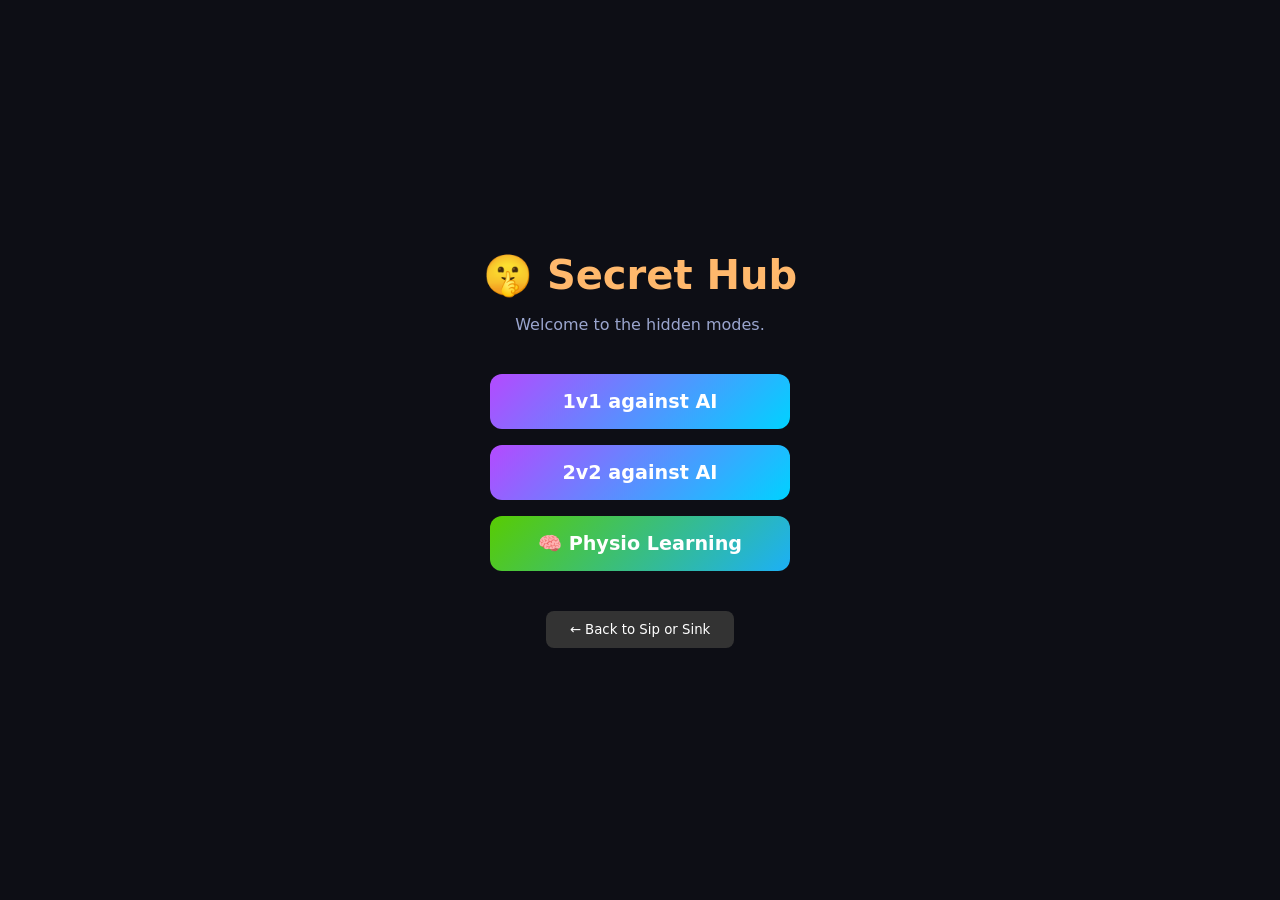
==== commit bcc951d5: "feat: Add Physio Learning mode with Sports Injuries" ====
--- a/canasta.html
+++ b/canasta.html
@@ -297,10 +297,11 @@
 <body>
 
 <div id="setup-screen">
-  <h1>♠️ Canasta ♥️</h1>
-  <p style="color:var(--text-dim); margin-bottom:2rem;">Welcome to the hidden game.</p>
+  <h1>🤫 Secret Hub</h1>
+  <p style="color:var(--text-dim); margin-bottom:2rem;">Welcome to the hidden modes.</p>
   <button class="mode-btn" id="btn-1v1">1v1 against AI</button>
   <button class="mode-btn" id="btn-2v2">2v2 against AI</button>
+  <button class="mode-btn" id="btn-learning" style="background: linear-gradient(135deg, #58cc02, #1cb0f6);" onclick="window.location.href='learning.html'">🧠 Physio Learning</button>
   <button class="btn-back" style="margin-top:2rem;" onclick="window.location.href='index.html'">← Back to Sip or Sink</button>
 </div>
 
